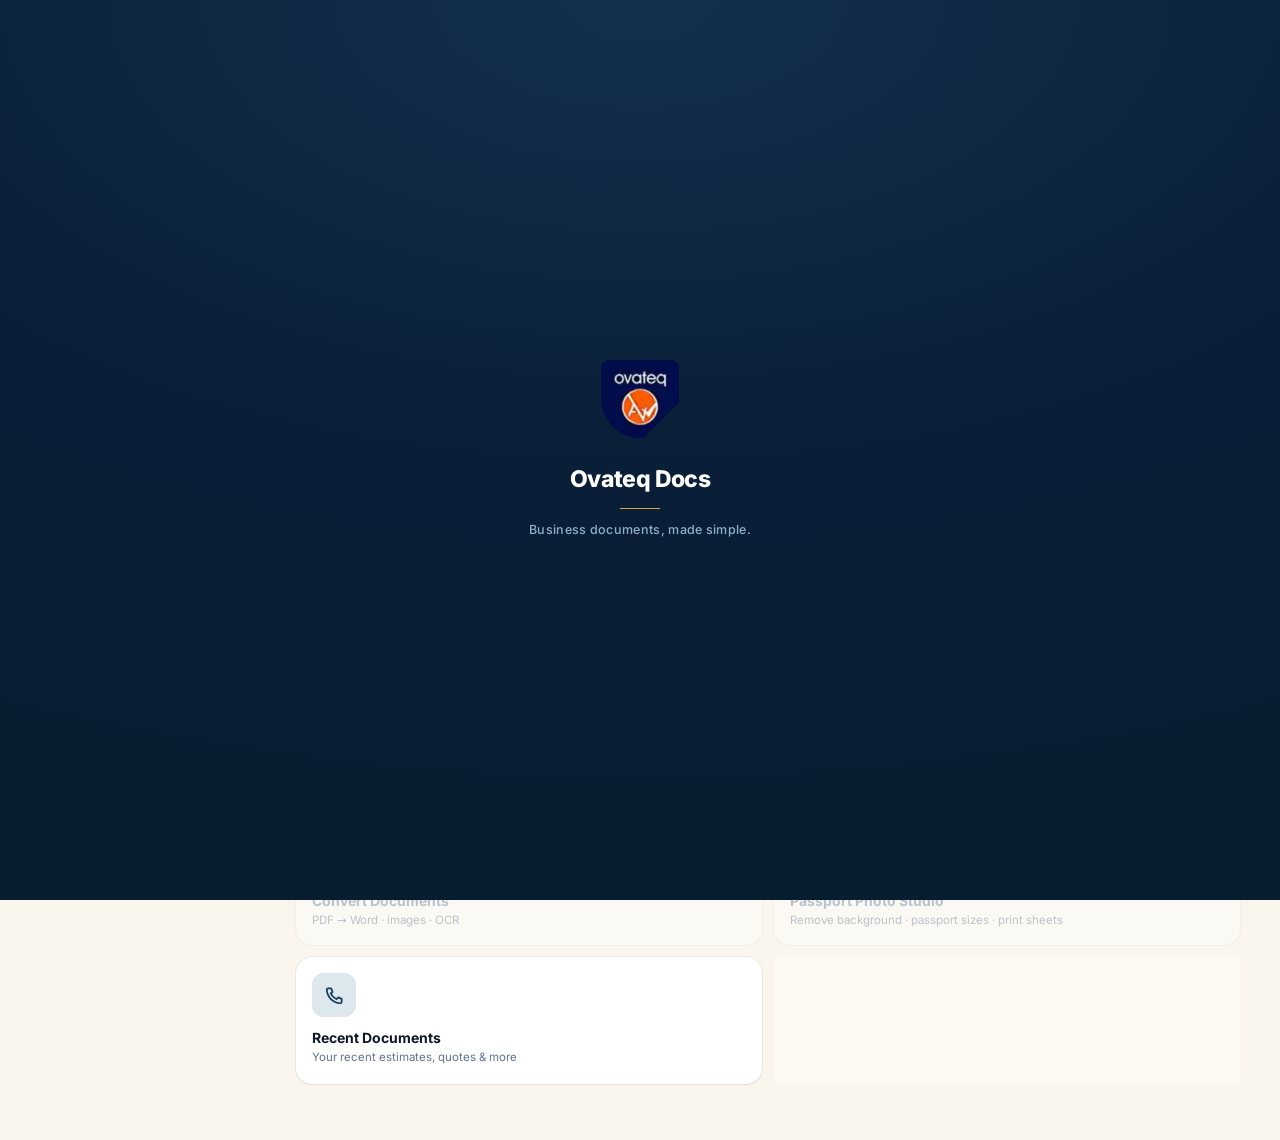
==== index.html @ 2c3a01f8 "Add files via upload" ====
<!doctype html>
<html lang="en">
  <head>
    <meta charset="UTF-8" />
    <meta name="viewport" content="width=device-width, initial-scale=1.0, viewport-fit=cover" />
    <meta name="theme-color" content="#102a43" />
    <meta name="mobile-web-app-capable" content="yes" />
    <meta name="apple-mobile-web-app-capable" content="yes" />
    <meta name="apple-mobile-web-app-status-bar-style" content="black-translucent" />
    <link rel="icon" type="image/png" href="./icons/icon-192.png" />
    <link rel="preload" href="./fonts/inter-var.woff2" as="font" type="font/woff2" crossorigin />
    <link rel="apple-touch-icon" href="./icons/icon-192.png" />
    <link rel="stylesheet" href="./agreements/agreements.css?v=phase2i-doc-cleanup-20261007" />
    <title>Ovateq Docs</title>
    <script>
      /* Phase 2F cache repair: clears old app shell/service-worker caches once, without deleting saved documents. */
      ;(function () {
        var version = 'phase2i-doc-cleanup-20261007'
        try {
          if (localStorage.getItem('ovq-cache-repair') === version) return
          localStorage.setItem('ovq-cache-repair', version)
          var jobs = []
          if ('caches' in window) jobs.push(caches.keys().then(function (keys) { return Promise.all(keys.map(function (k) { return caches.delete(k) })) }))
          if ('serviceWorker' in navigator) jobs.push(navigator.serviceWorker.getRegistrations().then(function (regs) { return Promise.all(regs.map(function (r) { return r.unregister() })) }))
          Promise.all(jobs).then(function () {
            if (location.search.indexOf('cacheRepaired=phase2i') === -1) {
              location.replace(location.pathname + '?cacheRepaired=phase2i' + location.hash)
            }
          }).catch(function () {})
        } catch (e) {}
      })()
    </script>
    <script type="module" crossorigin src="./assets/index-cv-editor-20260925.js?v=phase2i-doc-cleanup-20261007"></script>
    <link rel="stylesheet" crossorigin href="./assets/index-a8130bc38f.css">
  <link rel="manifest" href="./manifest.webmanifest"></head>
  <body>
    <div id="root"></div>
    <script defer src="./agreements/agreements.js?v=phase2i-doc-cleanup-20261007"></script>

    <!--
      Offline hardening (v25): if the app's bundle ever fails to boot — a
      half-updated service worker, a deleted chunk from an older deploy, a
      blocked script — the user used to get a white screen and no way forward.
      This card appears instead, with a Reload that keeps their documents and a
      Reset for when even that fails. Self-contained: no fonts, no build assets,
      no network.
    -->
    <div id="boot-fallback" style="display:none;position:fixed;inset:0;z-index:9999;align-items:center;justify-content:center;padding:24px;background:#102a43;font-family:system-ui,-apple-system,Segoe UI,Roboto,sans-serif;color:#f8fafc">
      <div style="max-width:26rem;text-align:center">
        <div style="margin:0 auto 18px;height:44px;width:44px;border-radius:12px;background:#d7a650;display:flex;align-items:center;justify-content:center;font-size:22px;font-weight:800;color:#102a43">!</div>
        <h1 style="margin:0 0 10px;font-size:19px;font-weight:800;letter-spacing:-0.01em">Ovateq Docs couldn't start</h1>
        <p style="margin:0 0 20px;font-size:14px;line-height:1.6;color:#b6c6d6">
          This is usually a half-updated copy of the app on this device. Reloading fixes it and
          leaves your documents exactly as they are.
        </p>
        <button id="boot-reload" style="display:block;width:100%;height:48px;margin-bottom:10px;border:0;border-radius:14px;background:#d7a650;font-size:15px;font-weight:800;color:#102a43;cursor:pointer">
          Reload the app
        </button>
        <button id="boot-reset" style="display:block;width:100%;height:44px;border:1px solid rgba(255,255,255,.22);border-radius:14px;background:transparent;font-size:13.5px;font-weight:700;color:#cbd8e4;cursor:pointer">
          Reset this app on this device…
        </button>
        <p style="margin:14px 0 0;font-size:11.5px;line-height:1.6;color:#7f93a6">
          Resetting clears the stored copy of the app AND the documents saved on this device.
          Use it only if reloading keeps failing.
        </p>
      </div>
    </div>

    <script>
      /* Reload once when a newly deployed service worker takes control.
         Existing IndexedDB documents are untouched. */
      ;(function () {
        if (!('serviceWorker' in navigator) || !navigator.serviceWorker.controller) return
        var refreshing = false
        navigator.serviceWorker.addEventListener('controllerchange', function () {
          if (refreshing) return
          refreshing = true
          location.reload()
        })
      })()
    </script>

    <script>
      /* Boot watchdog — plain script on purpose: if the module above never
         runs, this still does. */
      ;(function () {
        var shown = false
        function show() {
          if (shown) return
          shown = true
          var el = document.getElementById('boot-fallback')
          if (el) el.style.display = 'flex'
        }
        // A script or stylesheet failing to load. This is only a HINT: hosts
        // inject their own scripts (Netlify adds /.netlify/scripts/hud, which
        // simply 404s offline) and a third-party script failing says nothing
        // about our app. So give the app a few seconds to prove it is alive and
        // only then decide — found on the live site, where the card covered a
        // perfectly healthy offline app because Netlify's script failed.
        window.addEventListener(
          'error',
          function (e) {
            var t = e.target
            if (t && (t.tagName === 'SCRIPT' || t.tagName === 'LINK')) {
              setTimeout(function () {
                if (!window.__ovateqBooted) show()
              }, 3000)
            }
          },
          true,
        )
        // Or the app simply never painting.
        setTimeout(function () {
          if (!window.__ovateqBooted) show()
        }, 10000)

        document.getElementById('boot-reload').onclick = function () {
          location.reload()
        }
        document.getElementById('boot-reset').onclick = function () {
          if (!confirm('Reset Ovateq Docs on this device? This clears the stored copy of the app and ALL documents saved on this device. Anything you have not backed up will be lost.')) return
          ;(async function () {
            try {
              var keys = await caches.keys()
              await Promise.all(keys.map(function (k) { return caches.delete(k) }))
            } catch (e) {}
            try {
              var regs = await navigator.serviceWorker.getRegistrations()
              await Promise.all(regs.map(function (r) { return r.unregister() }))
            } catch (e) {}
            try {
              await Promise.all(['ovateq-docs', 'ovateq-agreements'].map(function (name) {
                return new Promise(function (done) {
                  var req = indexedDB.deleteDatabase(name)
                  req.onsuccess = req.onerror = req.onblocked = function () { done() }
                })
              }))
            } catch (e) {}
            location.href = location.pathname.replace(/\/[^/]*$/, '/') + '?reset=1'
          })()
        }
      })()
    </script>
  </body>
</html>
---- agreements/agreements.css ----
@font-face{font-family:OvateqSerif;src:url('../fonts/times-compatible/LiberationSerif-Regular.woff2') format('woff2');font-weight:400;font-style:normal;font-display:swap}@font-face{font-family:OvateqSerif;src:url('../fonts/times-compatible/LiberationSerif-Bold.woff2') format('woff2');font-weight:700;font-style:normal;font-display:swap}
:root{--agr-navy:#102a43;--agr-navy2:#173f63;--agr-gold:#d7a650;--agr-bg:#f4f7fa;--agr-line:#dce4eb;--agr-text:#172b3f;--agr-muted:#60758a;--agr-danger:#b42318;--agr-success:#16794b}
#ovq-agreements-root{position:fixed;inset:0;z-index:8000;background:var(--agr-bg);color:var(--agr-text);font-family:Inter,system-ui,-apple-system,"Segoe UI",sans-serif;overflow:auto;overscroll-behavior:contain}
#ovq-agreements-root *{box-sizing:border-box}.agr-hidden{display:none!important}.agr-app{min-height:100%;padding-bottom:84px}.agr-top{position:sticky;top:0;z-index:20;background:rgba(16,42,67,.98);color:#fff;box-shadow:0 2px 10px #102a4326}.agr-topin{height:62px;max-width:1180px;margin:auto;padding:0 16px;display:flex;align-items:center;gap:12px}.agr-mark{width:35px;height:35px;border-radius:11px;background:var(--agr-gold);color:var(--agr-navy);display:grid;place-items:center;font:900 18px/1 Georgia,serif}.agr-brand{flex:1}.agr-brand strong{display:block;font-size:15px}.agr-brand span{display:block;color:#b8cada;font-size:11px}.agr-iconbtn,.agr-btn{border:0;cursor:pointer;font:inherit}.agr-iconbtn{width:40px;height:40px;border-radius:11px;background:#ffffff16;color:#fff;font-size:20px}.agr-wrap{max-width:1180px;margin:auto;padding:22px 16px}.agr-hero{border-radius:22px;padding:24px;background:linear-gradient(135deg,var(--agr-navy),#245981);color:#fff;box-shadow:0 10px 32px #102a4324}.agr-hero h1{margin:0;font-size:26px;letter-spacing:-.02em}.agr-hero p{max-width:720px;margin:8px 0 0;color:#d2e0eb;font-size:13px;line-height:1.6}.agr-kicker{color:#f0c978!important;font-size:10px!important;font-weight:800;text-transform:uppercase;letter-spacing:.16em}.agr-actions{display:flex;flex-wrap:wrap;gap:10px;margin-top:18px}.agr-btn{min-height:43px;border-radius:12px;padding:10px 15px;background:var(--agr-navy);color:#fff;font-size:13px;font-weight:800;box-shadow:0 1px 2px #102a431a}.agr-btn:hover{filter:brightness(1.06)}.agr-btn.gold{background:var(--agr-gold);color:var(--agr-navy)}.agr-btn.light{background:#fff;color:var(--agr-navy);border:1px solid var(--agr-line)}.agr-btn.danger{background:#fff1f0;color:var(--agr-danger);border:1px solid #f4c7c3}.agr-btn.small{min-height:35px;padding:7px 11px;font-size:11px}.agr-btn:disabled{opacity:.45;cursor:not-allowed}.agr-titlebar{display:flex;align-items:end;justify-content:space-between;gap:14px;margin:25px 0 10px}.agr-titlebar h2{margin:0;font-size:18px}.agr-titlebar p{margin:3px 0 0;color:var(--agr-muted);font-size:12px}.agr-grid{display:grid;grid-template-columns:repeat(3,minmax(0,1fr));gap:12px}.agr-card{background:#fff;border:1px solid #e3e9ee;border-radius:17px;padding:16px;box-shadow:0 2px 8px #102a430a}.agr-template{cursor:pointer;text-align:left;transition:.15s}.agr-template:hover{transform:translateY(-2px);border-color:#c99b45;box-shadow:0 8px 22px #102a4317}.agr-family{font-size:9px;text-transform:uppercase;letter-spacing:.13em;font-weight:900;color:#9a6b19}.agr-template h3{margin:6px 0 5px;font-size:15px}.agr-template p{margin:0;color:var(--agr-muted);font-size:11.5px;line-height:1.45}.agr-template .agr-arrow{float:right;color:var(--agr-gold);font-size:20px}.agr-toolbar{display:grid;grid-template-columns:1fr 180px;gap:10px;margin:14px 0}.agr-input,.agr-select,.agr-textarea{width:100%;border:1px solid #ccd8e2;border-radius:11px;background:#fff;color:var(--agr-text);padding:10px 11px;font:inherit;font-size:13px;outline:none}.agr-input:focus,.agr-select:focus,.agr-textarea:focus{border-color:#507a9c;box-shadow:0 0 0 3px #b8d4e933}.agr-textarea{min-height:94px;resize:vertical;line-height:1.5}.agr-list{display:grid;gap:9px}.agr-row{display:grid;grid-template-columns:1fr auto;gap:12px;align-items:center;background:#fff;border:1px solid #e0e7ed;border-radius:15px;padding:13px 15px}.agr-row h3{font-size:14px;margin:0}.agr-row p{font-size:11.5px;color:var(--agr-muted);margin:4px 0 0}.agr-badges{display:flex;gap:6px;align-items:center;flex-wrap:wrap}.agr-badge{display:inline-flex;align-items:center;border-radius:999px;padding:4px 8px;background:#eef3f7;color:#49647b;font-size:9.5px;font-weight:800;text-transform:uppercase;letter-spacing:.05em}.agr-badge.signed,.agr-badge.active,.agr-badge.completed{background:#e8f7ef;color:#11683f}.agr-badge.disputed{background:#fff0ef;color:#a62a22}.agr-empty{text-align:center;padding:35px 18px;background:#fff;border:2px dashed #d7e0e8;border-radius:18px}.agr-empty h3{margin:0}.agr-empty p{font-size:12px;color:var(--agr-muted)}
.agr-editor{display:grid;grid-template-columns:minmax(0,570px) minmax(400px,1fr);gap:16px;align-items:start}.agr-form{display:grid;gap:12px}.agr-section{background:#fff;border:1px solid #dfe7ed;border-radius:17px;overflow:hidden}.agr-sectionhead{padding:13px 15px;background:#f9fbfc;border-bottom:1px solid #e5ebf0}.agr-sectionhead h2{font-size:13px;margin:0}.agr-sectionhead p{font-size:10.5px;color:var(--agr-muted);margin:3px 0 0}.agr-sectionbody{padding:15px}.agr-fields{display:grid;grid-template-columns:1fr 1fr;gap:12px}.agr-field.full{grid-column:1/-1}.agr-field label{display:block;margin:0 0 5px;font-size:10.5px;font-weight:800;color:#3f5c74}.agr-required:after{content:' *';color:#bd2c21}.agr-help{margin:5px 0 0;font-size:10px;color:#73889a;line-height:1.45}.agr-error{margin:6px 0 0;color:var(--agr-danger);font-size:10.5px;font-weight:700}.agr-partytitle{margin:14px 0 9px;padding-top:13px;border-top:1px solid #edf1f4;font-size:12px}.agr-partytitle:first-child{margin-top:0;padding-top:0;border-top:0}.agr-calc{margin-top:12px;display:grid;grid-template-columns:repeat(3,1fr);gap:8px}.agr-calc div{padding:10px;border-radius:11px;background:#f2f6f8}.agr-calc span{display:block;color:var(--agr-muted);font-size:9px;text-transform:uppercase;font-weight:800}.agr-calc strong{font-size:14px}.agr-previewwrap{position:sticky;top:78px}.agr-paper{background:#fff;max-width:794px;min-height:900px;margin:auto;padding:58px 62px;box-shadow:0 4px 22px #102a4322;border:1px solid #dfe5ea;color:#111;font-family:"Times New Roman",serif;font-size:14pt;line-height:1.45}.agr-paper .doc-brand{text-align:center;font-family:Inter,Arial,sans-serif;font-size:8.5pt;letter-spacing:.18em;color:#35536d;font-weight:800}.agr-paper h1{text-align:center;font-size:18pt;margin:7px 0 3px;line-height:1.2}.agr-paper .doc-review{text-align:center;font:700 8pt/1.4 Inter,Arial,sans-serif;color:#9a6b19;text-transform:uppercase;letter-spacing:.08em}.agr-paper .doc-meta{display:grid;grid-template-columns:1fr 1fr;gap:3px 20px;margin:26px 0 20px;padding:10px 0;border-top:1px solid #333;border-bottom:1px solid #333;font-size:11pt}.agr-paper h2{font-size:13pt;margin:20px 0 7px;text-transform:uppercase}.agr-paper p{margin:0 0 10px;text-align:justify}.agr-paper ol{padding-left:23px}.agr-paper li{margin-bottom:7px}.agr-partybox{display:grid;grid-template-columns:1fr 1fr;gap:15px}.agr-partybox>div{border:1px solid #999;padding:10px;font-size:11pt}.agr-signgrid{display:grid;grid-template-columns:1fr 1fr;gap:32px 28px;margin-top:35px}.agr-sign{padding-top:25px;border-top:1px solid #222;font-size:10.5pt}.agr-footnote{margin-top:32px;padding-top:8px;border-top:1px solid #aaa;font-size:8.5pt!important;color:#555}.agr-toast{position:fixed;z-index:9000;left:50%;bottom:24px;transform:translateX(-50%);background:#132d45;color:#fff;padding:11px 16px;border-radius:12px;font-size:12px;font-weight:700;box-shadow:0 8px 28px #0004}.agr-modal{position:fixed;inset:0;z-index:8500;background:#071827b8;display:grid;place-items:center;padding:18px}.agr-modalbox{width:min(650px,100%);max-height:88vh;overflow:auto;background:#fff;border-radius:19px;padding:19px}.agr-modalbox h2{margin:0 0 5px}.agr-attach{display:flex;justify-content:space-between;gap:10px;padding:9px;border-bottom:1px solid #edf1f4;font-size:11px}.agr-launch{position:fixed;z-index:7000;right:16px;bottom:82px;border:0;border-radius:999px;background:var(--agr-navy);color:#fff;padding:11px 15px;font:800 12px/1 Inter,system-ui;box-shadow:0 5px 18px #102a4355;cursor:pointer}.agr-launch span{color:#e6bc6b;margin-right:5px}.agr-home-card{font-family:Inter,system-ui!important;border:1px solid #d5b36f!important;background:linear-gradient(135deg,#fffdf7,#fff)!important}.agr-home-card-badge{display:flex;width:44px;height:44px;border-radius:12px;align-items:center;justify-content:center;background:#fff4d8;color:#93651a;font-size:21px;font-weight:900}.agr-home-card-title{margin-top:10px;font-size:14px;font-weight:800;color:#172b3f}.agr-home-card-copy{margin-top:2px;font-size:11.5px;color:#60758a;line-height:1.35}
@media(max-width:900px){.agr-grid{grid-template-columns:repeat(2,minmax(0,1fr))}.agr-editor{grid-template-columns:1fr}.agr-previewwrap{position:static}.agr-paper{padding:38px 32px;min-height:700px}}
@media(max-width:560px){.agr-wrap{padding:14px 11px}.agr-hero{padding:19px}.agr-hero h1{font-size:22px}.agr-grid{grid-template-columns:1fr}.agr-toolbar{grid-template-columns:1fr}.agr-fields{grid-template-columns:1fr}.agr-field.full{grid-column:auto}.agr-row{grid-template-columns:1fr}.agr-calc{grid-template-columns:1fr}.agr-paper{padding:30px 22px;font-size:12pt}.agr-paper .doc-meta,.agr-partybox,.agr-signgrid{grid-template-columns:1fr}.agr-topin{height:58px}.agr-launch{bottom:76px}}
@media print{body[data-ovq-agreements-printing="true"] *{visibility:hidden!important}body[data-ovq-agreements-printing="true"] #ovq-agreements-root,body[data-ovq-agreements-printing="true"] #ovq-agreements-root *{visibility:visible!important}body[data-ovq-agreements-printing="true"] #ovq-agreements-root{position:absolute!important;inset:0 auto auto 0!important;width:100%!important;overflow:visible!important;background:#fff!important}body[data-ovq-agreements-printing="true"] #ovq-agreements-root .agr-top,body[data-ovq-agreements-printing="true"] #ovq-agreements-root .agr-form,body[data-ovq-agreements-printing="true"] #ovq-agreements-root .agr-launch,body[data-ovq-agreements-printing="true"] #ovq-agreements-root .agr-no-print{display:none!important}body[data-ovq-agreements-printing="true"] .agr-app,body[data-ovq-agreements-printing="true"] .agr-wrap,body[data-ovq-agreements-printing="true"] .agr-editor,body[data-ovq-agreements-printing="true"] .agr-previewwrap{display:block!important;margin:0!important;padding:0!important;max-width:none!important}body[data-ovq-agreements-printing="true"] .agr-paper{display:block!important;width:100%!important;max-width:none!important;min-height:0!important;margin:0!important;padding:12mm 14mm!important;border:0!important;box-shadow:none!important;font-family:"Times New Roman",serif!important;font-size:14pt!important;line-height:1.42!important}}
/* Phase 1C: preview toggle applies on desktop and mobile. */

.agr-back{min-height:39px;border:1px solid #ffffff2e;border-radius:11px;background:#ffffff12;color:#fff;padding:7px 12px;font:800 12px/1 Inter,system-ui;cursor:pointer;white-space:nowrap}
.agr-back:hover{background:#ffffff20}
.agr-home-card{text-decoration:none!important;color:inherit!important;display:block}
/* Keep the existing Ovateq desktop sidebar visible so Agreements remains visibly inside the app. */
@media(min-width:1024px){body:not([data-ovq-agreements-preview]) #ovq-agreements-root{left:16rem}}
/* Phase 1D professional agreement document structures. */
.agr-paper .doc-facts{margin:8px 0 14px;border:1px solid #999;border-bottom:0}
.agr-paper .doc-facts>div{display:grid;grid-template-columns:38% 1fr;border-bottom:1px solid #aaa;break-inside:avoid}
.agr-paper .doc-facts dt{padding:6px 8px;background:#f1f1f1;font-weight:700}
.agr-paper .doc-facts dd{margin:0;padding:6px 8px}
.agr-paper .doc-money{display:grid;grid-template-columns:repeat(2,1fr);gap:0;border:1px solid #999;margin:10px 0 14px}
.agr-paper .doc-money>div{padding:7px 9px;border-bottom:1px solid #bbb;display:flex;justify-content:space-between;gap:12px;break-inside:avoid}
.agr-paper .doc-money span{color:#444}.agr-paper .doc-status-note{font-size:8.5pt;color:#555;font-weight:400}
.agr-paper .doc-schedule{margin:10px 0;padding:9px 12px;background:#f5f5f5;border-left:3px solid #555;break-inside:avoid}
.agr-paper h2{break-after:avoid-page}.agr-paper h2+*,.agr-paper .agr-sign,.agr-paper .agr-partybox>div{break-inside:avoid-page}
.agr-paper .agr-signgrid{break-before:auto}.agr-paper .agr-sign{min-height:95px}
@media(max-width:560px){.agr-paper .doc-facts>div,.agr-paper .doc-money{grid-template-columns:1fr}.agr-paper .doc-money>div{display:block}.agr-paper .doc-money strong{display:block;margin-top:2px}}
@media print{body[data-ovq-agreements-printing="true"] .agr-paper h1,body[data-ovq-agreements-printing="true"] .agr-paper h2{break-after:avoid-page}body[data-ovq-agreements-printing="true"] .agr-paper .agr-signgrid{break-inside:avoid-page}body[data-ovq-agreements-printing="true"] .agr-paper .doc-facts>div,body[data-ovq-agreements-printing="true"] .agr-paper .doc-money>div,body[data-ovq-agreements-printing="true"] .agr-paper li{break-inside:avoid-page}}
/* Phase 1E: the seated card is a direct in-app control, not a router link. */
.agr-home-card{width:100%;text-align:left;appearance:none;-webkit-appearance:none}


/* Phase 1F: Agreements occupies the real AppShell main content area. */
#ovq-agreements-root.agr-embedded{position:relative;inset:auto;z-index:auto;width:100%;min-height:calc(100dvh - 56px);overflow:visible;background:var(--agr-bg)}
#ovq-agreements-root.agr-embedded .agr-app{min-height:calc(100dvh - 56px)}
#ovq-agreements-root.agr-embedded .agr-top{top:56px}
@media(min-width:1024px){body:not([data-ovq-agreements-preview]) #ovq-agreements-root.agr-embedded{left:auto}#ovq-agreements-root.agr-embedded .agr-top{top:0}}
/* Phase 1H: Agreements follows the existing Ovateq Pro card language. */
.agr-home-card{position:relative}
.agr-home-card.agr-pro-locked{background:rgba(255,255,255,.6)!important;border-color:rgba(15,23,42,.08)!important;opacity:.6;box-shadow:none!important}
.agr-home-card.agr-pro-locked .agr-home-card-badge{background:#f1f5f9;color:#94a3b8}
.agr-home-card.agr-pro-locked .agr-home-card-title,.agr-home-card.agr-pro-locked .agr-home-card-copy{color:#94a3b8}
.agr-pro-badge{position:absolute;right:10px;top:10px;display:flex;align-items:center;gap:3px;border-radius:6px;background:#f1f5f9;padding:3px 6px;color:#94a3b8;font-size:9px;font-weight:800;text-transform:uppercase;letter-spacing:.04em}
@media print{body[data-ovq-agreements-printing="true"],body[data-ovq-agreements-printing="true"] #root,body[data-ovq-agreements-printing="true"] #root main{margin:0!important;padding:0!important;width:100%!important;overflow:visible!important}body[data-ovq-agreements-printing="true"] #ovq-agreements-root.agr-embedded{min-height:0!important}body[data-ovq-agreements-printing="true"] .agr-paper{font-family:"Times New Roman",serif!important;font-size:14pt!important}}
/* Phase 2D: fully local offline-AI coming-soon panel; no AI runtime is loaded. */
.agr-ai-modal .agr-modalbox{position:relative;max-width:650px}.agr-modalx{position:absolute;right:14px;top:12px;width:36px;height:36px;border:0;border-radius:10px;background:#eef3f7;color:#102a43;font-size:22px;cursor:pointer}.agr-ai-head{display:flex;gap:14px;align-items:flex-start;padding-right:42px}.agr-ai-mark{width:44px;height:44px;display:grid;place-items:center;flex:0 0 auto;border-radius:14px;background:#102f49;color:#e1ad4f;font-weight:900}.agr-ai-status{margin:18px 0;padding:14px 16px;border:1px solid #e7c77e;border-radius:14px;background:#fff9eb}.agr-ai-status strong{display:block;color:#102f49;margin-bottom:4px}.agr-ai-notice{font-size:.9rem;line-height:1.5;color:#4c5d6b}
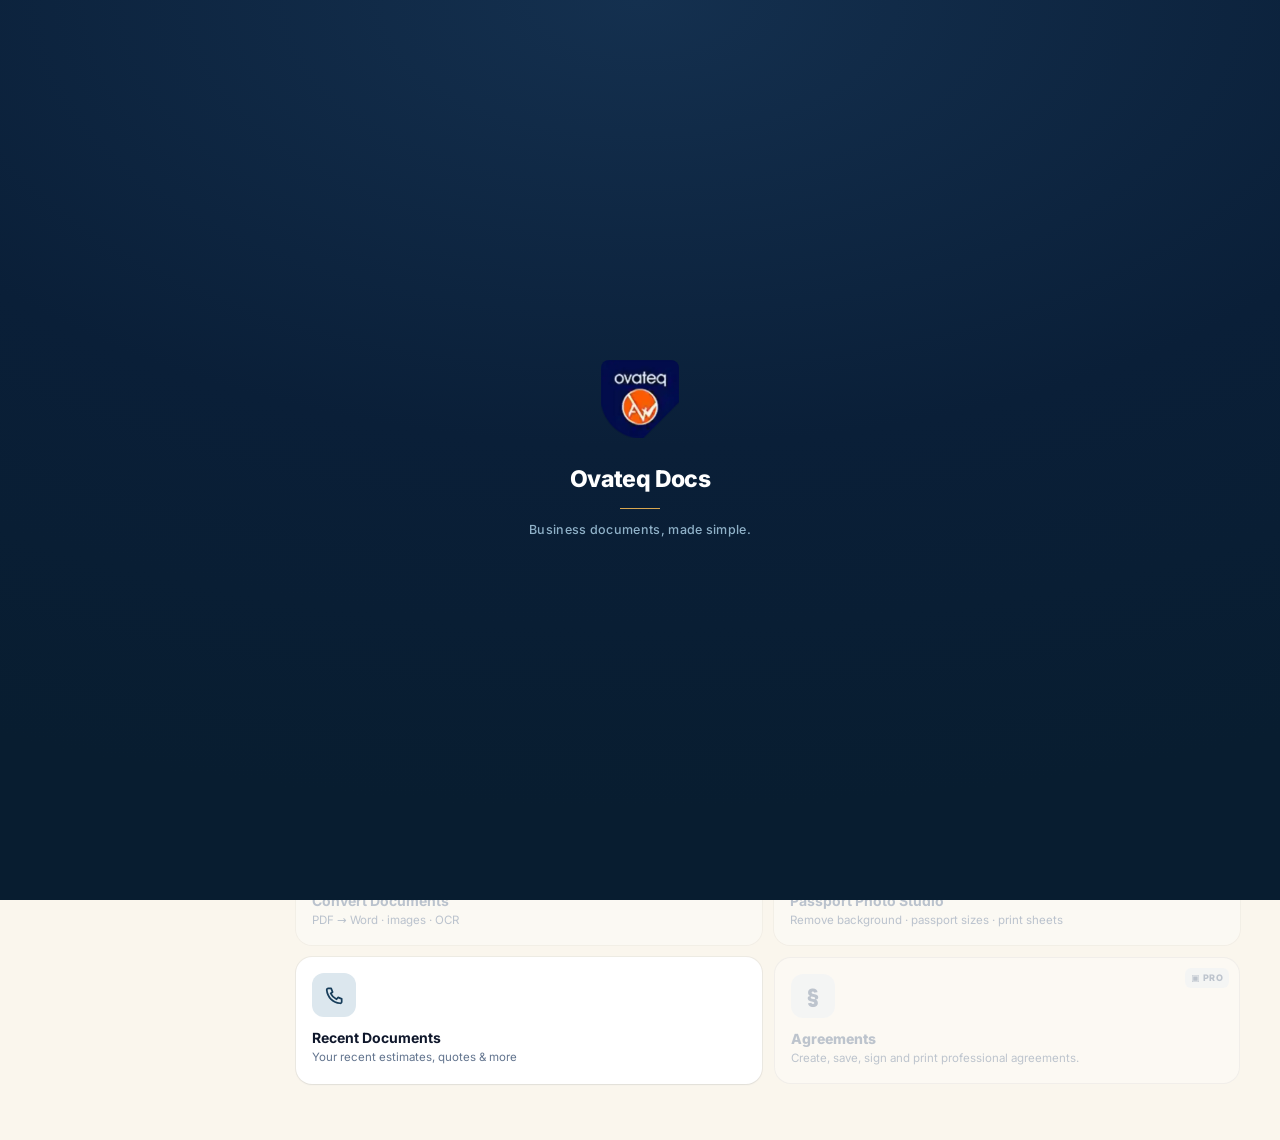
==== commit 766bcc00: "Add files via upload" ====
--- a/index.html
+++ b/index.html
@@ -4,18 +4,24 @@
     <meta charset="UTF-8" />
     <meta name="viewport" content="width=device-width, initial-scale=1.0, viewport-fit=cover" />
     <meta name="theme-color" content="#102a43" />
+    <meta name="description" content="Ovateq Docs — offline-first business documents: invoices, quotations, estimates, receipts, CVs, agreements and passport photos. Works without internet; your files never leave your device." />
+    <meta property="og:title" content="Ovateq Docs" />
+    <meta property="og:description" content="Offline-first estimates, quotations, invoices, receipts, CVs and agreements — your documents stay on your device." />
+    <meta property="og:type" content="website" />
+    <meta property="og:image" content="./icons/icon-512.png" />
+    <meta name="twitter:card" content="summary" />
     <meta name="mobile-web-app-capable" content="yes" />
     <meta name="apple-mobile-web-app-capable" content="yes" />
     <meta name="apple-mobile-web-app-status-bar-style" content="black-translucent" />
     <link rel="icon" type="image/png" href="./icons/icon-192.png" />
     <link rel="preload" href="./fonts/inter-var.woff2" as="font" type="font/woff2" crossorigin />
     <link rel="apple-touch-icon" href="./icons/icon-192.png" />
-    <link rel="stylesheet" href="./agreements/agreements.css?v=phase2i-doc-cleanup-20261007" />
+    <link rel="stylesheet" href="./agreements/agreements.css?v=phase2k-system-batch-20261007" />
     <title>Ovateq Docs</title>
     <script>
       /* Phase 2F cache repair: clears old app shell/service-worker caches once, without deleting saved documents. */
       ;(function () {
-        var version = 'phase2i-doc-cleanup-20261007'
+        var version = 'phase2k-system-batch-20261007'
         try {
           if (localStorage.getItem('ovq-cache-repair') === version) return
           localStorage.setItem('ovq-cache-repair', version)
@@ -23,19 +29,50 @@
           if ('caches' in window) jobs.push(caches.keys().then(function (keys) { return Promise.all(keys.map(function (k) { return caches.delete(k) })) }))
           if ('serviceWorker' in navigator) jobs.push(navigator.serviceWorker.getRegistrations().then(function (regs) { return Promise.all(regs.map(function (r) { return r.unregister() })) }))
           Promise.all(jobs).then(function () {
-            if (location.search.indexOf('cacheRepaired=phase2i') === -1) {
-              location.replace(location.pathname + '?cacheRepaired=phase2i' + location.hash)
+            if (location.search.indexOf('cacheRepaired=phase2k') === -1) {
+              location.replace(location.pathname + '?cacheRepaired=phase2k' + location.hash)
             }
           }).catch(function () {})
         } catch (e) {}
       })()
     </script>
-    <script type="module" crossorigin src="./assets/index-cv-editor-20260925.js?v=phase2i-doc-cleanup-20261007"></script>
+    <script>
+      /* Device-id guard: the Pro device code derives from a random id kept in
+         localStorage. If something wipes localStorage only (partial cleanups,
+         some browser "clear" flows), restore the id from a small IndexedDB
+         backup BEFORE the app boots, so a registered device keeps its code. */
+      window.__ovqDeviceGuard = (function () {
+        var LS = 'ovateq:device-id', DB = 'ovq-device-guard', STORE = 'kv'
+        function openDb() { return new Promise(function (res, rej) { var q = indexedDB.open(DB, 1); q.onupgradeneeded = function () { q.result.createObjectStore(STORE) }; q.onsuccess = function () { res(q.result) }; q.onerror = function () { rej(q.error) } }) }
+        function getLS() { try { return localStorage.getItem(LS) } catch (e) { return null } }
+        function setLS(v) { try { localStorage.setItem(LS, v) } catch (e) {} }
+        function restore() {
+          if (getLS()) return Promise.resolve()
+          return openDb().then(function (d) { return new Promise(function (res) { var tx = d.transaction(STORE).get('device-id'); tx.onsuccess = function () { res(tx.result) }; tx.onerror = function () { res(null) } }) })
+            .then(function (v) { if (v && String(v).length >= 8) setLS(String(v)) })
+            .catch(function () {})
+        }
+        function backup() {
+          var v = getLS(); if (!v) return Promise.resolve()
+          return openDb().then(function (d) { return new Promise(function (res) { var tx = d.transaction(STORE, 'readwrite'); tx.put(v, 'device-id'); tx.oncomplete = tx.onerror = tx.onabort = res }) })
+            .catch(function () {})
+        }
+        return { restore: restore, backup: backup }
+      })()
+    </script>
+    <script>
+      ;(function () {
+        function boot() { var s = document.createElement('script'); s.type = 'module'; s.crossOrigin = 'true'; s.src = './assets/index-cv-editor-20260925.js?v=phase2k-system-batch-20261007'; document.head.appendChild(s) }
+        window.__ovqDeviceGuard.restore().then(boot, boot)
+        setInterval(function () { window.__ovqDeviceGuard.backup() }, 30000)
+        window.addEventListener('pagehide', function () { window.__ovqDeviceGuard.backup() })
+      })()
+    </script>
     <link rel="stylesheet" crossorigin href="./assets/index-a8130bc38f.css">
   <link rel="manifest" href="./manifest.webmanifest"></head>
   <body>
     <div id="root"></div>
-    <script defer src="./agreements/agreements.js?v=phase2i-doc-cleanup-20261007"></script>
+    <script defer src="./agreements/agreements.js?v=phase2k-system-batch-20261007"></script>
 
     <!--
       Offline hardening (v25): if the app's bundle ever fails to boot — a
@@ -141,5 +178,70 @@
         }
       })()
     </script>
+
+    <style>
+      #ovq-net{position:fixed;left:12px;bottom:12px;z-index:2147483646;display:none;align-items:center;gap:7px;background:#7a2e1d;color:#ffe9e2;border:1px solid #a0522d;border-radius:999px;padding:7px 12px;font:700 12px/1 system-ui,sans-serif;box-shadow:0 6px 18px #0006}
+      #ovq-net.on{display:flex}
+      #ovq-net .dot{width:8px;height:8px;border-radius:50%;background:#ff8a65}
+    </style>
+    <div id="ovq-net" role="status"><span class="dot"></span><span id="ovq-net-text">Offline — your work stays on this device</span></div>
+    <script>
+      /* Connectivity badge: offline-first app, now with a visible state. */
+      ;(function () {
+        var el = document.getElementById('ovq-net'), tx = document.getElementById('ovq-net-text'), t
+        function paint() { var off = !navigator.onLine; el.classList.toggle('on', off); if (off) tx.textContent = 'Offline — your work stays on this device' }
+        function flash() { tx.textContent = 'Back online'; el.classList.add('on'); clearTimeout(t); t = setTimeout(function () { el.classList.remove('on') }, 2200) }
+        window.addEventListener('offline', paint); window.addEventListener('online', flash); paint()
+      })()
+    </script>
+    <script>
+      /* Unsaved-work guard for the main editor (Agreements has its own exact
+         guard). Arms on typing inside the app, disarms on save-like actions
+         and on in-app navigation, so closing the tab with unsaved edits warns. */
+      ;(function () {
+        var armed = false
+        function inApp(e) { return e.target && e.target.closest && e.target.closest('#root') }
+        document.addEventListener('input', function (e) { if (inApp(e)) armed = true }, true)
+        document.addEventListener('change', function (e) { if (inApp(e)) armed = true }, true)
+        document.addEventListener('click', function (e) { var b = e.target.closest && e.target.closest('button,a'); if (b && /save|download|export|back|close|done|home|delete|discard/i.test(b.textContent || '')) armed = false }, true)
+        window.addEventListener('hashchange', function () { armed = false })
+        window.addEventListener('beforeunload', function (e) { if (armed && window.__ovateqBooted) { e.preventDefault(); e.returnValue = '' } })
+      })()
+    </script>
+    <script>
+      /* Device-code copy chip on the Pro screen (same derivation as the app:
+         base32 of SHA-256("ovateq-docs/device/" + device id)). */
+      ;(function () {
+        var B32 = '0123456789ABCDEFGHJKMNPQRSTVWXYZ', chip = null
+        function code() {
+          var id = null; try { id = localStorage.getItem('ovateq:device-id') } catch (e) {}
+          if (!id) return Promise.resolve(null)
+          var data = new TextEncoder().encode('ovateq-docs/device/' + id)
+          return crypto.subtle.digest('SHA-256', data).then(function (h) {
+            var n = new Uint8Array(h), s = '', a = 0, i = 0
+            for (var c of n) { a = a << 8 | c; i += 8; while (i >= 5 && s.length < 8) { i -= 5; s += B32[(a >>> i) & 31] } }
+            return s
+          }).catch(function () { return null })
+        }
+        function kill() { if (chip) { chip.remove(); chip = null } }
+        function paint() {
+          if (!/#\/settings\/pro/.test(location.hash)) return kill()
+          code().then(function (c) {
+            if (!c) return kill(); if (chip) return
+            chip = document.createElement('button'); chip.type = 'button'
+            chip.style.cssText = 'position:fixed;right:12px;bottom:56px;z-index:2147483646;border:1px solid #d5b36f;background:#fffdf7;color:#93651a;border-radius:999px;padding:8px 12px;font:700 11.5px/1 system-ui,sans-serif;cursor:pointer;box-shadow:0 6px 18px #0003'
+            var label = 'Device code ' + c.slice(0, 4) + '-' + c.slice(4) + ' · tap to copy'
+            chip.textContent = label
+            chip.onclick = function () {
+              if (navigator.clipboard) navigator.clipboard.writeText(c).then(function () {}, function () { prompt('Copy device code:', c) })
+              else prompt('Copy device code:', c)
+              chip.textContent = 'Copied ✓'; setTimeout(function () { chip.textContent = label }, 1600)
+            }
+            document.body.appendChild(chip)
+          })
+        }
+        window.addEventListener('hashchange', paint); setTimeout(paint, 1500)
+      })()
+    </script>
   </body>
 </html>
--- a/agreements/agreements.css
+++ b/agreements/agreements.css
@@ -1,11 +1,11 @@
 @font-face{font-family:OvateqSerif;src:url('../fonts/times-compatible/LiberationSerif-Regular.woff2') format('woff2');font-weight:400;font-style:normal;font-display:swap}@font-face{font-family:OvateqSerif;src:url('../fonts/times-compatible/LiberationSerif-Bold.woff2') format('woff2');font-weight:700;font-style:normal;font-display:swap}
 :root{--agr-navy:#102a43;--agr-navy2:#173f63;--agr-gold:#d7a650;--agr-bg:#f4f7fa;--agr-line:#dce4eb;--agr-text:#172b3f;--agr-muted:#60758a;--agr-danger:#b42318;--agr-success:#16794b}
 #ovq-agreements-root{position:fixed;inset:0;z-index:8000;background:var(--agr-bg);color:var(--agr-text);font-family:Inter,system-ui,-apple-system,"Segoe UI",sans-serif;overflow:auto;overscroll-behavior:contain}
-#ovq-agreements-root *{box-sizing:border-box}.agr-hidden{display:none!important}.agr-app{min-height:100%;padding-bottom:84px}.agr-top{position:sticky;top:0;z-index:20;background:rgba(16,42,67,.98);color:#fff;box-shadow:0 2px 10px #102a4326}.agr-topin{height:62px;max-width:1180px;margin:auto;padding:0 16px;display:flex;align-items:center;gap:12px}.agr-mark{width:35px;height:35px;border-radius:11px;background:var(--agr-gold);color:var(--agr-navy);display:grid;place-items:center;font:900 18px/1 Georgia,serif}.agr-brand{flex:1}.agr-brand strong{display:block;font-size:15px}.agr-brand span{display:block;color:#b8cada;font-size:11px}.agr-iconbtn,.agr-btn{border:0;cursor:pointer;font:inherit}.agr-iconbtn{width:40px;height:40px;border-radius:11px;background:#ffffff16;color:#fff;font-size:20px}.agr-wrap{max-width:1180px;margin:auto;padding:22px 16px}.agr-hero{border-radius:22px;padding:24px;background:linear-gradient(135deg,var(--agr-navy),#245981);color:#fff;box-shadow:0 10px 32px #102a4324}.agr-hero h1{margin:0;font-size:26px;letter-spacing:-.02em}.agr-hero p{max-width:720px;margin:8px 0 0;color:#d2e0eb;font-size:13px;line-height:1.6}.agr-kicker{color:#f0c978!important;font-size:10px!important;font-weight:800;text-transform:uppercase;letter-spacing:.16em}.agr-actions{display:flex;flex-wrap:wrap;gap:10px;margin-top:18px}.agr-btn{min-height:43px;border-radius:12px;padding:10px 15px;background:var(--agr-navy);color:#fff;font-size:13px;font-weight:800;box-shadow:0 1px 2px #102a431a}.agr-btn:hover{filter:brightness(1.06)}.agr-btn.gold{background:var(--agr-gold);color:var(--agr-navy)}.agr-btn.light{background:#fff;color:var(--agr-navy);border:1px solid var(--agr-line)}.agr-btn.danger{background:#fff1f0;color:var(--agr-danger);border:1px solid #f4c7c3}.agr-btn.small{min-height:35px;padding:7px 11px;font-size:11px}.agr-btn:disabled{opacity:.45;cursor:not-allowed}.agr-titlebar{display:flex;align-items:end;justify-content:space-between;gap:14px;margin:25px 0 10px}.agr-titlebar h2{margin:0;font-size:18px}.agr-titlebar p{margin:3px 0 0;color:var(--agr-muted);font-size:12px}.agr-grid{display:grid;grid-template-columns:repeat(3,minmax(0,1fr));gap:12px}.agr-card{background:#fff;border:1px solid #e3e9ee;border-radius:17px;padding:16px;box-shadow:0 2px 8px #102a430a}.agr-template{cursor:pointer;text-align:left;transition:.15s}.agr-template:hover{transform:translateY(-2px);border-color:#c99b45;box-shadow:0 8px 22px #102a4317}.agr-family{font-size:9px;text-transform:uppercase;letter-spacing:.13em;font-weight:900;color:#9a6b19}.agr-template h3{margin:6px 0 5px;font-size:15px}.agr-template p{margin:0;color:var(--agr-muted);font-size:11.5px;line-height:1.45}.agr-template .agr-arrow{float:right;color:var(--agr-gold);font-size:20px}.agr-toolbar{display:grid;grid-template-columns:1fr 180px;gap:10px;margin:14px 0}.agr-input,.agr-select,.agr-textarea{width:100%;border:1px solid #ccd8e2;border-radius:11px;background:#fff;color:var(--agr-text);padding:10px 11px;font:inherit;font-size:13px;outline:none}.agr-input:focus,.agr-select:focus,.agr-textarea:focus{border-color:#507a9c;box-shadow:0 0 0 3px #b8d4e933}.agr-textarea{min-height:94px;resize:vertical;line-height:1.5}.agr-list{display:grid;gap:9px}.agr-row{display:grid;grid-template-columns:1fr auto;gap:12px;align-items:center;background:#fff;border:1px solid #e0e7ed;border-radius:15px;padding:13px 15px}.agr-row h3{font-size:14px;margin:0}.agr-row p{font-size:11.5px;color:var(--agr-muted);margin:4px 0 0}.agr-badges{display:flex;gap:6px;align-items:center;flex-wrap:wrap}.agr-badge{display:inline-flex;align-items:center;border-radius:999px;padding:4px 8px;background:#eef3f7;color:#49647b;font-size:9.5px;font-weight:800;text-transform:uppercase;letter-spacing:.05em}.agr-badge.signed,.agr-badge.active,.agr-badge.completed{background:#e8f7ef;color:#11683f}.agr-badge.disputed{background:#fff0ef;color:#a62a22}.agr-empty{text-align:center;padding:35px 18px;background:#fff;border:2px dashed #d7e0e8;border-radius:18px}.agr-empty h3{margin:0}.agr-empty p{font-size:12px;color:var(--agr-muted)}
-.agr-editor{display:grid;grid-template-columns:minmax(0,570px) minmax(400px,1fr);gap:16px;align-items:start}.agr-form{display:grid;gap:12px}.agr-section{background:#fff;border:1px solid #dfe7ed;border-radius:17px;overflow:hidden}.agr-sectionhead{padding:13px 15px;background:#f9fbfc;border-bottom:1px solid #e5ebf0}.agr-sectionhead h2{font-size:13px;margin:0}.agr-sectionhead p{font-size:10.5px;color:var(--agr-muted);margin:3px 0 0}.agr-sectionbody{padding:15px}.agr-fields{display:grid;grid-template-columns:1fr 1fr;gap:12px}.agr-field.full{grid-column:1/-1}.agr-field label{display:block;margin:0 0 5px;font-size:10.5px;font-weight:800;color:#3f5c74}.agr-required:after{content:' *';color:#bd2c21}.agr-help{margin:5px 0 0;font-size:10px;color:#73889a;line-height:1.45}.agr-error{margin:6px 0 0;color:var(--agr-danger);font-size:10.5px;font-weight:700}.agr-partytitle{margin:14px 0 9px;padding-top:13px;border-top:1px solid #edf1f4;font-size:12px}.agr-partytitle:first-child{margin-top:0;padding-top:0;border-top:0}.agr-calc{margin-top:12px;display:grid;grid-template-columns:repeat(3,1fr);gap:8px}.agr-calc div{padding:10px;border-radius:11px;background:#f2f6f8}.agr-calc span{display:block;color:var(--agr-muted);font-size:9px;text-transform:uppercase;font-weight:800}.agr-calc strong{font-size:14px}.agr-previewwrap{position:sticky;top:78px}.agr-paper{background:#fff;max-width:794px;min-height:900px;margin:auto;padding:58px 62px;box-shadow:0 4px 22px #102a4322;border:1px solid #dfe5ea;color:#111;font-family:"Times New Roman",serif;font-size:14pt;line-height:1.45}.agr-paper .doc-brand{text-align:center;font-family:Inter,Arial,sans-serif;font-size:8.5pt;letter-spacing:.18em;color:#35536d;font-weight:800}.agr-paper h1{text-align:center;font-size:18pt;margin:7px 0 3px;line-height:1.2}.agr-paper .doc-review{text-align:center;font:700 8pt/1.4 Inter,Arial,sans-serif;color:#9a6b19;text-transform:uppercase;letter-spacing:.08em}.agr-paper .doc-meta{display:grid;grid-template-columns:1fr 1fr;gap:3px 20px;margin:26px 0 20px;padding:10px 0;border-top:1px solid #333;border-bottom:1px solid #333;font-size:11pt}.agr-paper h2{font-size:13pt;margin:20px 0 7px;text-transform:uppercase}.agr-paper p{margin:0 0 10px;text-align:justify}.agr-paper ol{padding-left:23px}.agr-paper li{margin-bottom:7px}.agr-partybox{display:grid;grid-template-columns:1fr 1fr;gap:15px}.agr-partybox>div{border:1px solid #999;padding:10px;font-size:11pt}.agr-signgrid{display:grid;grid-template-columns:1fr 1fr;gap:32px 28px;margin-top:35px}.agr-sign{padding-top:25px;border-top:1px solid #222;font-size:10.5pt}.agr-footnote{margin-top:32px;padding-top:8px;border-top:1px solid #aaa;font-size:8.5pt!important;color:#555}.agr-toast{position:fixed;z-index:9000;left:50%;bottom:24px;transform:translateX(-50%);background:#132d45;color:#fff;padding:11px 16px;border-radius:12px;font-size:12px;font-weight:700;box-shadow:0 8px 28px #0004}.agr-modal{position:fixed;inset:0;z-index:8500;background:#071827b8;display:grid;place-items:center;padding:18px}.agr-modalbox{width:min(650px,100%);max-height:88vh;overflow:auto;background:#fff;border-radius:19px;padding:19px}.agr-modalbox h2{margin:0 0 5px}.agr-attach{display:flex;justify-content:space-between;gap:10px;padding:9px;border-bottom:1px solid #edf1f4;font-size:11px}.agr-launch{position:fixed;z-index:7000;right:16px;bottom:82px;border:0;border-radius:999px;background:var(--agr-navy);color:#fff;padding:11px 15px;font:800 12px/1 Inter,system-ui;box-shadow:0 5px 18px #102a4355;cursor:pointer}.agr-launch span{color:#e6bc6b;margin-right:5px}.agr-home-card{font-family:Inter,system-ui!important;border:1px solid #d5b36f!important;background:linear-gradient(135deg,#fffdf7,#fff)!important}.agr-home-card-badge{display:flex;width:44px;height:44px;border-radius:12px;align-items:center;justify-content:center;background:#fff4d8;color:#93651a;font-size:21px;font-weight:900}.agr-home-card-title{margin-top:10px;font-size:14px;font-weight:800;color:#172b3f}.agr-home-card-copy{margin-top:2px;font-size:11.5px;color:#60758a;line-height:1.35}
+#ovq-agreements-root *{box-sizing:border-box}.agr-hidden{display:none!important}.agr-app{min-height:100%;padding-bottom:84px}.agr-top{position:sticky;top:0;z-index:20;background:rgba(16,42,67,.98);color:#fff;box-shadow:0 2px 10px #102a4326}.agr-topin{height:62px;max-width:1180px;margin:auto;padding:0 16px;display:flex;align-items:center;gap:12px}.agr-mark{width:35px;height:35px;border-radius:11px;background:var(--agr-gold);color:var(--agr-navy);display:grid;place-items:center;font:900 18px/1 Georgia,serif}.agr-brand{flex:1}.agr-brand strong{display:block;font-size:15px}.agr-brand span{display:block;color:#b8cada;font-size:11px}.agr-btn{border:0;cursor:pointer;font:inherit}.agr-wrap{max-width:1180px;margin:auto;padding:22px 16px}.agr-hero{border-radius:22px;padding:24px;background:linear-gradient(135deg,var(--agr-navy),#245981);color:#fff;box-shadow:0 10px 32px #102a4324}.agr-hero h1{margin:0;font-size:26px;letter-spacing:-.02em}.agr-hero p{max-width:720px;margin:8px 0 0;color:#d2e0eb;font-size:13px;line-height:1.6}.agr-kicker{color:#f0c978!important;font-size:10px!important;font-weight:800;text-transform:uppercase;letter-spacing:.16em}.agr-actions{display:flex;flex-wrap:wrap;gap:10px;margin-top:18px}.agr-btn{min-height:43px;border-radius:12px;padding:10px 15px;background:var(--agr-navy);color:#fff;font-size:13px;font-weight:800;box-shadow:0 1px 2px #102a431a}.agr-btn:hover{filter:brightness(1.06)}.agr-btn.gold{background:var(--agr-gold);color:var(--agr-navy)}.agr-btn.light{background:#fff;color:var(--agr-navy);border:1px solid var(--agr-line)}.agr-btn.danger{background:#fff1f0;color:var(--agr-danger);border:1px solid #f4c7c3}.agr-btn.small{min-height:35px;padding:7px 11px;font-size:11px}.agr-btn:disabled{opacity:.45;cursor:not-allowed}.agr-titlebar{display:flex;align-items:end;justify-content:space-between;gap:14px;margin:25px 0 10px}.agr-titlebar h2{margin:0;font-size:18px}.agr-titlebar p{margin:3px 0 0;color:var(--agr-muted);font-size:12px}.agr-grid{display:grid;grid-template-columns:repeat(3,minmax(0,1fr));gap:12px}.agr-card{background:#fff;border:1px solid #e3e9ee;border-radius:17px;padding:16px;box-shadow:0 2px 8px #102a430a}.agr-template{cursor:pointer;text-align:left;transition:.15s}.agr-template:hover{transform:translateY(-2px);border-color:#c99b45;box-shadow:0 8px 22px #102a4317}.agr-family{font-size:9px;text-transform:uppercase;letter-spacing:.13em;font-weight:900;color:#9a6b19}.agr-template h3{margin:6px 0 5px;font-size:15px}.agr-template p{margin:0;color:var(--agr-muted);font-size:11.5px;line-height:1.45}.agr-template .agr-arrow{float:right;color:var(--agr-gold);font-size:20px}.agr-toolbar{display:grid;grid-template-columns:1fr 180px;gap:10px;margin:14px 0}.agr-input,.agr-select,.agr-textarea{width:100%;border:1px solid #ccd8e2;border-radius:11px;background:#fff;color:var(--agr-text);padding:10px 11px;font:inherit;font-size:13px;outline:none}.agr-input:focus,.agr-select:focus,.agr-textarea:focus{border-color:#507a9c;box-shadow:0 0 0 3px #b8d4e933}.agr-textarea{min-height:94px;resize:vertical;line-height:1.5}.agr-list{display:grid;gap:9px}.agr-row{display:grid;grid-template-columns:1fr auto;gap:12px;align-items:center;background:#fff;border:1px solid #e0e7ed;border-radius:15px;padding:13px 15px}.agr-row h3{font-size:14px;margin:0}.agr-row p{font-size:11.5px;color:var(--agr-muted);margin:4px 0 0}.agr-badges{display:flex;gap:6px;align-items:center;flex-wrap:wrap}.agr-badge{display:inline-flex;align-items:center;border-radius:999px;padding:4px 8px;background:#eef3f7;color:#49647b;font-size:9.5px;font-weight:800;text-transform:uppercase;letter-spacing:.05em}.agr-badge.signed,.agr-badge.active,.agr-badge.completed{background:#e8f7ef;color:#11683f}.agr-badge.disputed{background:#fff0ef;color:#a62a22}.agr-empty{text-align:center;padding:35px 18px;background:#fff;border:2px dashed #d7e0e8;border-radius:18px}.agr-empty h3{margin:0}.agr-empty p{font-size:12px;color:var(--agr-muted)}
+.agr-editor{display:grid;grid-template-columns:minmax(0,570px) minmax(400px,1fr);gap:16px;align-items:start}.agr-form{display:grid;gap:12px}.agr-section{background:#fff;border:1px solid #dfe7ed;border-radius:17px;overflow:hidden}.agr-sectionhead{padding:13px 15px;background:#f9fbfc;border-bottom:1px solid #e5ebf0}.agr-sectionhead h2{font-size:13px;margin:0}.agr-sectionhead p{font-size:10.5px;color:var(--agr-muted);margin:3px 0 0}.agr-sectionbody{padding:15px}.agr-fields{display:grid;grid-template-columns:1fr 1fr;gap:12px}.agr-field.full{grid-column:1/-1}.agr-field label{display:block;margin:0 0 5px;font-size:10.5px;font-weight:800;color:#3f5c74}.agr-required:after{content:' *';color:#bd2c21}.agr-help{margin:5px 0 0;font-size:10px;color:#73889a;line-height:1.45}.agr-partytitle{margin:14px 0 9px;padding-top:13px;border-top:1px solid #edf1f4;font-size:12px}.agr-partytitle:first-child{margin-top:0;padding-top:0;border-top:0}.agr-calc{margin-top:12px;display:grid;grid-template-columns:repeat(3,1fr);gap:8px}.agr-calc div{padding:10px;border-radius:11px;background:#f2f6f8}.agr-calc span{display:block;color:var(--agr-muted);font-size:9px;text-transform:uppercase;font-weight:800}.agr-calc strong{font-size:14px}.agr-previewwrap{position:sticky;top:78px}.agr-paper{background:#fff;max-width:794px;min-height:900px;margin:auto;padding:58px 62px;box-shadow:0 4px 22px #102a4322;border:1px solid #dfe5ea;color:#111;font-family:"Times New Roman",serif;font-size:14pt;line-height:1.45}.agr-paper h1{text-align:center;font-size:18pt;margin:7px 0 3px;line-height:1.2}.agr-paper .doc-meta{display:grid;grid-template-columns:1fr 1fr;gap:3px 20px;margin:26px 0 20px;padding:10px 0;border-top:1px solid #333;border-bottom:1px solid #333;font-size:11pt}.agr-paper h2{font-size:13pt;margin:20px 0 7px;text-transform:uppercase}.agr-paper p{margin:0 0 10px;text-align:justify}.agr-paper ol{padding-left:23px}.agr-paper li{margin-bottom:7px}.agr-partybox{display:grid;grid-template-columns:1fr 1fr;gap:15px}.agr-partybox>div{border:1px solid #999;padding:10px;font-size:11pt}.agr-signgrid{display:grid;grid-template-columns:1fr 1fr;gap:32px 28px;margin-top:35px}.agr-sign{padding-top:25px;border-top:1px solid #222;font-size:10.5pt}.agr-toast{position:fixed;z-index:9000;left:50%;bottom:24px;transform:translateX(-50%);background:#132d45;color:#fff;padding:11px 16px;border-radius:12px;font-size:12px;font-weight:700;box-shadow:0 8px 28px #0004}.agr-modal{position:fixed;inset:0;z-index:8500;background:#071827b8;display:grid;place-items:center;padding:18px}.agr-modalbox{width:min(650px,100%);max-height:88vh;overflow:auto;background:#fff;border-radius:19px;padding:19px}.agr-modalbox h2{margin:0 0 5px}.agr-attach{display:flex;justify-content:space-between;gap:10px;padding:9px;border-bottom:1px solid #edf1f4;font-size:11px}.agr-launch{position:fixed;z-index:7000;right:16px;bottom:82px;border:0;border-radius:999px;background:var(--agr-navy);color:#fff;padding:11px 15px;font:800 12px/1 Inter,system-ui;box-shadow:0 5px 18px #102a4355;cursor:pointer}.agr-launch span{color:#e6bc6b;margin-right:5px}.agr-home-card{font-family:Inter,system-ui!important;border:1px solid #d5b36f!important;background:linear-gradient(135deg,#fffdf7,#fff)!important}.agr-home-card-badge{display:flex;width:44px;height:44px;border-radius:12px;align-items:center;justify-content:center;background:#fff4d8;color:#93651a;font-size:21px;font-weight:900}.agr-home-card-title{margin-top:10px;font-size:14px;font-weight:800;color:#172b3f}.agr-home-card-copy{margin-top:2px;font-size:11.5px;color:#60758a;line-height:1.35}
 @media(max-width:900px){.agr-grid{grid-template-columns:repeat(2,minmax(0,1fr))}.agr-editor{grid-template-columns:1fr}.agr-previewwrap{position:static}.agr-paper{padding:38px 32px;min-height:700px}}
 @media(max-width:560px){.agr-wrap{padding:14px 11px}.agr-hero{padding:19px}.agr-hero h1{font-size:22px}.agr-grid{grid-template-columns:1fr}.agr-toolbar{grid-template-columns:1fr}.agr-fields{grid-template-columns:1fr}.agr-field.full{grid-column:auto}.agr-row{grid-template-columns:1fr}.agr-calc{grid-template-columns:1fr}.agr-paper{padding:30px 22px;font-size:12pt}.agr-paper .doc-meta,.agr-partybox,.agr-signgrid{grid-template-columns:1fr}.agr-topin{height:58px}.agr-launch{bottom:76px}}
-@media print{body[data-ovq-agreements-printing="true"] *{visibility:hidden!important}body[data-ovq-agreements-printing="true"] #ovq-agreements-root,body[data-ovq-agreements-printing="true"] #ovq-agreements-root *{visibility:visible!important}body[data-ovq-agreements-printing="true"] #ovq-agreements-root{position:absolute!important;inset:0 auto auto 0!important;width:100%!important;overflow:visible!important;background:#fff!important}body[data-ovq-agreements-printing="true"] #ovq-agreements-root .agr-top,body[data-ovq-agreements-printing="true"] #ovq-agreements-root .agr-form,body[data-ovq-agreements-printing="true"] #ovq-agreements-root .agr-launch,body[data-ovq-agreements-printing="true"] #ovq-agreements-root .agr-no-print{display:none!important}body[data-ovq-agreements-printing="true"] .agr-app,body[data-ovq-agreements-printing="true"] .agr-wrap,body[data-ovq-agreements-printing="true"] .agr-editor,body[data-ovq-agreements-printing="true"] .agr-previewwrap{display:block!important;margin:0!important;padding:0!important;max-width:none!important}body[data-ovq-agreements-printing="true"] .agr-paper{display:block!important;width:100%!important;max-width:none!important;min-height:0!important;margin:0!important;padding:12mm 14mm!important;border:0!important;box-shadow:none!important;font-family:"Times New Roman",serif!important;font-size:14pt!important;line-height:1.42!important}}
+@media print{body[data-ovq-agreements-printing="true"] *{visibility:hidden!important}body[data-ovq-agreements-printing="true"] #ovq-agreements-root,body[data-ovq-agreements-printing="true"] #ovq-agreements-root *{visibility:visible!important}body[data-ovq-agreements-printing="true"] #ovq-agreements-root{position:absolute!important;inset:0 auto auto 0!important;width:100%!important;overflow:visible!important;background:#fff!important}body[data-ovq-agreements-printing="true"] #ovq-agreements-root .agr-top,body[data-ovq-agreements-printing="true"] #ovq-agreements-root .agr-form,body[data-ovq-agreements-printing="true"] #ovq-agreements-root .agr-launch,body[data-ovq-agreements-printing="true"] #ovq-agreements-root body[data-ovq-agreements-printing="true"] .agr-app,body[data-ovq-agreements-printing="true"] .agr-wrap,body[data-ovq-agreements-printing="true"] .agr-editor,body[data-ovq-agreements-printing="true"] .agr-previewwrap{display:block!important;margin:0!important;padding:0!important;max-width:none!important}body[data-ovq-agreements-printing="true"] .agr-paper{display:block!important;width:100%!important;max-width:none!important;min-height:0!important;margin:0!important;padding:12mm 14mm!important;border:0!important;box-shadow:none!important;font-family:"Times New Roman",serif!important;font-size:14pt!important;line-height:1.42!important}}
 /* Phase 1C: preview toggle applies on desktop and mobile. */
 
 .agr-back{min-height:39px;border:1px solid #ffffff2e;border-radius:11px;background:#ffffff12;color:#fff;padding:7px 12px;font:800 12px/1 Inter,system-ui;cursor:pointer;white-space:nowrap}
@@ -20,7 +20,7 @@
 .agr-paper .doc-facts dd{margin:0;padding:6px 8px}
 .agr-paper .doc-money{display:grid;grid-template-columns:repeat(2,1fr);gap:0;border:1px solid #999;margin:10px 0 14px}
 .agr-paper .doc-money>div{padding:7px 9px;border-bottom:1px solid #bbb;display:flex;justify-content:space-between;gap:12px;break-inside:avoid}
-.agr-paper .doc-money span{color:#444}.agr-paper .doc-status-note{font-size:8.5pt;color:#555;font-weight:400}
+.agr-paper .doc-money span{color:#444}.agr-paper 
 .agr-paper .doc-schedule{margin:10px 0;padding:9px 12px;background:#f5f5f5;border-left:3px solid #555;break-inside:avoid}
 .agr-paper h2{break-after:avoid-page}.agr-paper h2+*,.agr-paper .agr-sign,.agr-paper .agr-partybox>div{break-inside:avoid-page}
 .agr-paper .agr-signgrid{break-before:auto}.agr-paper .agr-sign{min-height:95px}
@@ -44,3 +44,6 @@
 @media print{body[data-ovq-agreements-printing="true"],body[data-ovq-agreements-printing="true"] #root,body[data-ovq-agreements-printing="true"] #root main{margin:0!important;padding:0!important;width:100%!important;overflow:visible!important}body[data-ovq-agreements-printing="true"] #ovq-agreements-root.agr-embedded{min-height:0!important}body[data-ovq-agreements-printing="true"] .agr-paper{font-family:"Times New Roman",serif!important;font-size:14pt!important}}
 /* Phase 2D: fully local offline-AI coming-soon panel; no AI runtime is loaded. */
 .agr-ai-modal .agr-modalbox{position:relative;max-width:650px}.agr-modalx{position:absolute;right:14px;top:12px;width:36px;height:36px;border:0;border-radius:10px;background:#eef3f7;color:#102a43;font-size:22px;cursor:pointer}.agr-ai-head{display:flex;gap:14px;align-items:flex-start;padding-right:42px}.agr-ai-mark{width:44px;height:44px;display:grid;place-items:center;flex:0 0 auto;border-radius:14px;background:#102f49;color:#e1ad4f;font-weight:900}.agr-ai-status{margin:18px 0;padding:14px 16px;border:1px solid #e7c77e;border-radius:14px;background:#fff9eb}.agr-ai-status strong{display:block;color:#102f49;margin-bottom:4px}.agr-ai-notice{font-size:.9rem;line-height:1.5;color:#4c5d6b}
+
+.agr-input[readonly]{background:#f1f5f8;color:#54718a;cursor:default}
+.agr-input[readonly]:focus{outline:2px solid #d9a44155;border-color:#d9a441}
